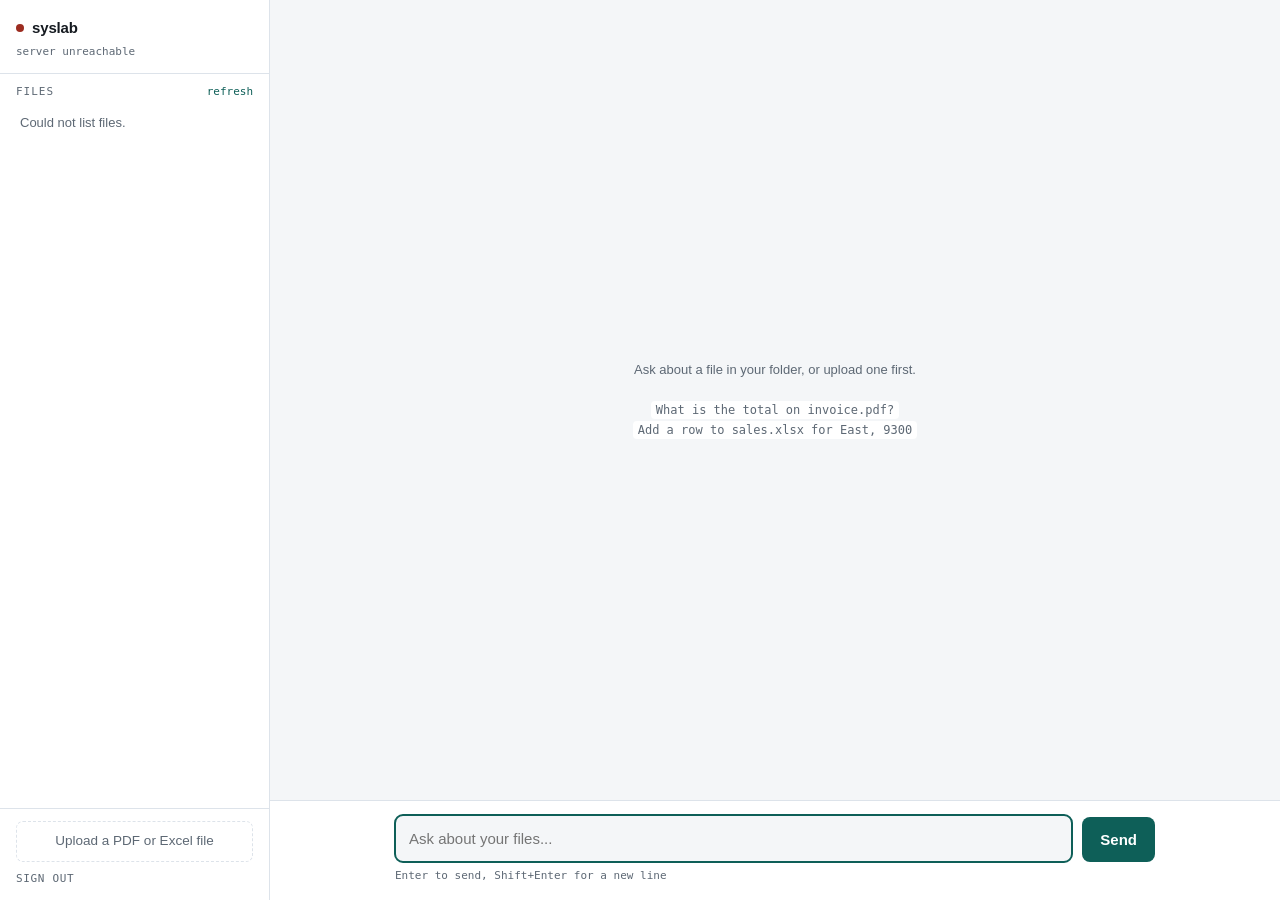
==== app/web/index.html @ 8617e84d "Syslab Server Prototype" ====
<!doctype html>
<html lang="en">
<head>
<meta charset="utf-8">
<meta name="viewport" content="width=device-width, initial-scale=1">
<title>syslab</title>
<style>
:root{
  --bg:#f4f6f8; --panel:#fff; --line:#dde3ea; --ink:#151a20; --muted:#5d6874;
  --accent:#0e5f58; --accent-soft:#dcebe8; --warn:#8e4e1c; --danger:#9c2c20;
  --mono:ui-monospace,"Cascadia Mono","SF Mono",Menlo,Consolas,monospace;
}
@media (prefers-color-scheme:dark){
  :root{
    --bg:#0e1216; --panel:#171d23; --line:#2a343d; --ink:#e5eaef; --muted:#95a1ad;
    --accent:#4fc7b4; --accent-soft:#12312d; --warn:#de9a62; --danger:#ee8b78;
  }
}
*{box-sizing:border-box}
html,body{height:100%}
body{
  margin:0; background:var(--bg); color:var(--ink); display:flex; height:100vh; overflow:hidden;
  font:15px/1.55 -apple-system,BlinkMacSystemFont,"Segoe UI",Roboto,sans-serif;
}
button{font:inherit; cursor:pointer}
button:disabled{cursor:default; opacity:.5}

/* ---------- sidebar ---------- */
aside{
  width:270px; flex:0 0 270px; background:var(--panel); border-right:1px solid var(--line);
  display:flex; flex-direction:column; overflow:hidden;
}
aside header{padding:16px 16px 12px; border-bottom:1px solid var(--line)}
.brand{font-weight:650; letter-spacing:-.01em; display:flex; align-items:center; gap:8px}
.dot{width:8px; height:8px; border-radius:50%; background:var(--muted); flex:0 0 8px}
.dot.up{background:var(--accent)}
.dot.down{background:var(--danger)}
.meta{font:11px/1.5 var(--mono); color:var(--muted); margin-top:5px; word-break:break-all; white-space:pre-line}
.filehead{
  padding:12px 16px 6px; font:11px/1 var(--mono); letter-spacing:.09em;
  text-transform:uppercase; color:var(--muted); display:flex; justify-content:space-between;
}
.filehead button{background:none; border:none; color:var(--accent); font:inherit; padding:0}
#files{flex:1; overflow-y:auto; padding:0 10px 10px}
.file{
  display:block; padding:8px 10px; border-radius:6px; text-decoration:none; color:inherit;
  border:1px solid transparent;
}
.file:hover{background:var(--bg); border-color:var(--line)}
.file b{display:block; font-weight:500; font-size:13.5px; word-break:break-all}
.file span{font:11px var(--mono); color:var(--muted)}
.empty{padding:10px; color:var(--muted); font-size:13px}
aside footer{padding:12px 16px; border-top:1px solid var(--line)}
.upload{
  display:block; text-align:center; padding:9px; border:1px dashed var(--line);
  border-radius:7px; color:var(--muted); font-size:13.5px;
}
.upload:hover{border-color:var(--accent); color:var(--accent)}
.upload.busy{opacity:.6}

/* ---------- chat ---------- */
main{flex:1; display:flex; flex-direction:column; min-width:0}
#log{flex:1; overflow-y:auto; padding:26px 24px; display:flex; flex-direction:column; gap:18px}
.turn{max-width:760px; width:100%; margin:0 auto; display:flex; flex-direction:column; gap:7px}
.who{font:11px var(--mono); letter-spacing:.09em; text-transform:uppercase; color:var(--muted)}
.bubble{
  background:var(--panel); border:1px solid var(--line); border-radius:9px;
  padding:13px 16px; white-space:pre-wrap; overflow-wrap:anywhere;
}
.turn.me .bubble{background:var(--accent-soft); border-color:transparent}
.bubble.error{border-color:var(--danger); color:var(--danger)}
.hint{color:var(--muted); font-size:13px; text-align:center; max-width:560px; margin:auto}
.hint code{font:12px var(--mono); background:var(--panel); padding:2px 5px; border-radius:4px}

details.trace{font-size:13px}
details.trace summary{
  cursor:pointer; color:var(--muted); font:11px var(--mono); letter-spacing:.05em;
  text-transform:uppercase; list-style:none;
}
details.trace summary::-webkit-details-marker{display:none}
details.trace summary:hover{color:var(--accent)}
.step{font:12px/1.6 var(--mono); color:var(--muted); padding:3px 0 0 14px; overflow-wrap:anywhere; white-space:pre-wrap}
.step.bad{color:var(--danger)}

/* ---------- composer ---------- */
form{
  border-top:1px solid var(--line); background:var(--panel); padding:14px 24px 18px;
}
.row{max-width:760px; margin:0 auto; display:flex; gap:10px; align-items:flex-end}
textarea{
  flex:1; resize:none; font:inherit; color:inherit; background:var(--bg);
  border:1px solid var(--line); border-radius:8px; padding:11px 13px; max-height:180px;
}
textarea:focus{outline:2px solid var(--accent); outline-offset:-1px; border-color:transparent}
.send{
  background:var(--accent); color:var(--panel); border:none; border-radius:8px;
  padding:11px 18px; font-weight:550;
}
@media (prefers-color-scheme:dark){.send{color:#0e1216}}
.foot{max-width:760px; margin:7px auto 0; font:11px var(--mono); color:var(--muted)}
/* ---------- sign in ---------- */
#gate{
  position:fixed; inset:0; z-index:50; background:var(--bg);
  display:flex; align-items:center; justify-content:center; padding:24px;
}
/* An id selector beats the browser's own [hidden]{display:none}, so setting
   .hidden = true on this element did nothing and the panel never went away.
   This rule is more specific than the one above, so it wins. */
#gate[hidden]{display:none}
.gatebox{
  background:var(--panel); border:1px solid var(--line); border-radius:10px;
  padding:28px 26px; width:100%; max-width:400px;
  box-shadow:0 1px 2px rgba(0,0,0,.05), 0 18px 40px -28px rgba(0,0,0,.4);
}
.gatebox h1{font-size:1.15rem; margin:0 0 6px; letter-spacing:-.01em}
.gatebox p{margin:0 0 18px; color:var(--muted); font-size:13.5px; line-height:1.5}
.gatebox input{
  width:100%; font:inherit; color:inherit; background:var(--bg);
  border:1px solid var(--line); border-radius:8px; padding:11px 13px;
}
.gatebox input:focus{outline:2px solid var(--accent); outline-offset:-1px; border-color:transparent}
.gatebox .send{width:100%; margin-top:12px}
.gatemsg{margin:12px 0 0; font-size:13px; color:var(--danger); min-height:1.2em}
.signout{
  background:none; border:none; color:var(--muted); font:11px var(--mono);
  letter-spacing:.06em; text-transform:uppercase; padding:0; margin-top:10px;
}
.signout:hover{color:var(--danger)}

@media (max-width:760px){
  aside{display:none}
  #log{padding:18px 14px}
  form{padding:12px 14px 16px}
}
</style>
</head>
<body>

<div id="gate" hidden>
  <form class="gatebox" id="gateform">
    <h1>syslab</h1>
    <p>This assistant can read and write files on the machine it runs on, so it
       asks for a token before it does anything. Paste the one from your
       <code>.env</code>. This browser will remember it for thirty days.</p>
    <input type="password" id="token" placeholder="Access token" autocomplete="current-password" autofocus>
    <button class="send" type="submit" id="gatesend">Sign in</button>
    <p class="gatemsg" id="gatemsg"></p>
  </form>
</div>

<aside>
  <header>
    <div class="brand"><span class="dot" id="dot"></span> syslab</div>
    <div class="meta" id="status">checking...</div>
  </header>
  <div class="filehead">
    <span>Files</span>
    <button type="button" id="refresh">refresh</button>
  </div>
  <div id="files"><div class="empty">Loading...</div></div>
  <footer>
    <label class="upload" id="uploadLabel">
      Upload a PDF or Excel file
      <input type="file" id="fileInput" accept=".pdf,.xlsx,.xlsm" hidden>
    </label>
    <button type="button" class="signout" id="signout">Sign out</button>
  </footer>
</aside>

<main>
  <div id="log">
    <p class="hint">
      Ask about a file in your folder, or upload one first.<br><br>
      <code>What is the total on invoice.pdf?</code><br>
      <code>Add a row to sales.xlsx for East, 9300</code>
    </p>
  </div>

  <form id="composer">
    <div class="row">
      <textarea id="input" rows="1" placeholder="Ask about your files..." autofocus></textarea>
      <button class="send" id="send" type="submit">Send</button>
    </div>
    <div class="foot" id="foot">Enter to send, Shift+Enter for a new line</div>
  </form>
</main>

<script>
// Auth: the token is kept here and sent as a header on every request.
//
// The first version relied only on the HttpOnly cookie that /api/login sets.
// That works locally and failed on a laptop over Tailscale: the login
// succeeded, the browser did not send the cookie back, /api/health returned
// 401, and the sign-in panel silently reappeared. Rather than debug one
// browser's cookie policy for plain HTTP on a .ts.net host, the page now holds
// the token itself. The cookie is still set and still works; nothing depends
// on it.
const TOKEN_KEY = "syslab_token";
let TOKEN = "";
try { TOKEN = localStorage.getItem(TOKEN_KEY) || ""; } catch (e) { TOKEN = ""; }

const $ = (id) => document.getElementById(id);

function api(path, options) {
  const opts = Object.assign({}, options || {});
  opts.headers = Object.assign({}, opts.headers || {});
  if (TOKEN) opts.headers["X-Syslab-Token"] = TOKEN;
  return fetch(path, opts);
}

// ---------- sign in ----------
function showGate(message) {
  $("gate").hidden = false;
  $("gatemsg").textContent = message || "";
  $("token").focus();
}

// Callers pass the parsed body when they already have it: reading a Response
// twice throws, and cloning one whose body is used throws too.
function guard(res, data) {
  if (res.status === 401) {
    showGate("That token was not accepted. Paste it again.");
    return true;
  }
  if (res.status === 503) {
    showGate((data && data.detail) || "The server has no APP_TOKEN set.");
    return true;
  }
  return false;
}

$("gateform").addEventListener("submit", async (e) => {
  e.preventDefault();
  const token = $("token").value.trim();
  if (!token) return;
  $("gatesend").disabled = true;
  $("gatemsg").textContent = "Signing in...";
  try {
    const res = await fetch("/api/login", {
      method: "POST",
      headers: { "Content-Type": "application/json" },
      body: JSON.stringify({ token }),
    });
    const data = await res.json().catch(() => ({}));

    if (!res.ok) {
      $("gatemsg").textContent = data.detail || ("Sign in failed (HTTP " + res.status + ").");
      return;
    }

    // Keep the token, then prove it actually works before hiding the panel.
    // Hiding first is what made a failure look like nothing happening.
    TOKEN = token;
    try { localStorage.setItem(TOKEN_KEY, token); } catch (err) { /* private window */ }

    const proof = await api("/api/health");
    if (!proof.ok) {
      TOKEN = "";
      try { localStorage.removeItem(TOKEN_KEY); } catch (err) {}
      $("gatemsg").textContent =
        "Signed in, but the next request came back " + proof.status +
        ". Something between this browser and the server is dropping the session.";
      return;
    }

    $("gate").hidden = true;
    $("token").value = "";
    $("gatemsg").textContent = "";
    health();
    loadFiles();
  } catch (err) {
    $("gatemsg").textContent = "Could not reach the server: " + err.message;
  } finally {
    $("gatesend").disabled = false;
  }
});

$("signout").addEventListener("click", async () => {
  TOKEN = "";
  try { localStorage.removeItem(TOKEN_KEY); } catch (e) {}
  await fetch("/api/logout", { method: "POST" }).catch(() => {});
  location.reload();
});

const log = $("log"), input = $("input"), send = $("send"), foot = $("foot");
let history = [];
let busy = false;

// ---------- rendering ----------
function turn(who, cls) {
  const wrap = document.createElement("div");
  wrap.className = "turn" + (cls ? " " + cls : "");
  const label = document.createElement("div");
  label.className = "who";
  label.textContent = who;
  wrap.appendChild(label);
  log.appendChild(wrap);
  return wrap;
}

function bubble(parent, text, cls) {
  const el = document.createElement("div");
  el.className = "bubble" + (cls ? " " + cls : "");
  el.textContent = text;
  parent.appendChild(el);
  return el;
}

function trace(parent, steps) {
  if (!steps || !steps.length) return;
  const d = document.createElement("details");
  d.className = "trace";
  const s = document.createElement("summary");
  const bad = steps.filter((x) => !x.ok).length;
  s.textContent = steps.length + (steps.length === 1 ? " tool call" : " tool calls")
    + (bad ? ", " + bad + " failed" : "");
  d.appendChild(s);
  for (const step of steps) {
    const line = document.createElement("div");
    line.className = "step" + (step.ok ? "" : " bad");
    let args = "";
    try { args = JSON.stringify(step.arguments); } catch (e) { args = String(step.arguments); }
    line.textContent = (step.ok ? "" : "failed  ") + step.tool + "(" + args + ")"
      + (step.error ? "\n    " + step.error : "");
    d.appendChild(line);
  }
  parent.appendChild(d);
  if (bad) d.open = true;
}

function scroll() { log.scrollTop = log.scrollHeight; }

// ---------- asking ----------
async function ask(text) {
  const hint = log.querySelector(".hint");
  if (hint) hint.remove();

  bubble(turn("You", "me"), text);
  scroll();

  const answerTurn = turn("Assistant");
  const placeholder = bubble(answerTurn, "Thinking...");
  scroll();

  busy = true;
  send.disabled = true;
  const started = Date.now();

  try {
    const res = await api("/api/chat", {
      method: "POST",
      headers: { "Content-Type": "application/json" },
      body: JSON.stringify({ message: text, history }),
    });
    const data = await res.json().catch(() => ({}));
    placeholder.remove();

    if (guard(res, data)) {
      bubble(answerTurn, "Your session ended. Sign in and ask again.", "error");
    } else if (!res.ok) {
      bubble(answerTurn, data.detail || ("Request failed with status " + res.status), "error");
    } else {
      trace(answerTurn, data.steps);
      bubble(answerTurn, data.answer || "(no answer)");
      history = data.history || [];
      if (data.steps && data.steps.some((s) => s.tool.indexOf("write_") === 0)) loadFiles();
    }
  } catch (err) {
    placeholder.remove();
    bubble(answerTurn, "Could not reach the server: " + err.message, "error");
  } finally {
    busy = false;
    send.disabled = false;
    foot.textContent = "Answered in " + ((Date.now() - started) / 1000).toFixed(1) + "s";
    scroll();
    input.focus();
  }
}

$("composer").addEventListener("submit", (e) => {
  e.preventDefault();
  const text = input.value.trim();
  if (!text || busy) return;
  input.value = "";
  input.style.height = "auto";
  ask(text);
});

input.addEventListener("keydown", (e) => {
  if (e.key === "Enter" && !e.shiftKey) {
    e.preventDefault();
    $("composer").requestSubmit();
  }
});
input.addEventListener("input", () => {
  input.style.height = "auto";
  input.style.height = Math.min(input.scrollHeight, 180) + "px";
});

// ---------- files ----------
// Downloads go through fetch rather than a plain href, because a link cannot
// carry the token header. The file comes back as a blob and is saved from there.
async function download(name) {
  try {
    const res = await api("/api/files/" + encodeURIComponent(name));
    if (guard(res)) return;
    if (!res.ok) {
      bubble(turn("Download"), "Could not download " + name + " (HTTP " + res.status + ").", "error");
      scroll();
      return;
    }
    const blob = await res.blob();
    const url = URL.createObjectURL(blob);
    const a = document.createElement("a");
    a.href = url;
    a.download = name;
    document.body.appendChild(a);
    a.click();
    a.remove();
    setTimeout(() => URL.revokeObjectURL(url), 30000);
  } catch (err) {
    bubble(turn("Download"), "Download failed: " + err.message, "error");
    scroll();
  }
}

async function loadFiles() {
  const box = $("files");
  try {
    const res = await api("/api/files");
    if (guard(res)) {
      box.innerHTML = '<div class="empty">Sign in to see your files.</div>';
      return;
    }
    const data = await res.json();
    box.innerHTML = "";
    if (!data.files.length) {
      box.innerHTML = '<div class="empty">No files yet. Upload one below.</div>';
      return;
    }
    for (const f of data.files) {
      const a = document.createElement("a");
      a.className = "file";
      a.href = "#";
      a.title = "Download " + f.name;
      a.innerHTML = "<b></b><span></span>";
      a.querySelector("b").textContent = f.name;
      a.querySelector("span").textContent = f.size_kb + " KB   ·   " + f.modified;
      a.addEventListener("click", (e) => { e.preventDefault(); download(f.name); });
      box.appendChild(a);
    }
  } catch (err) {
    box.innerHTML = '<div class="empty">Could not list files.</div>';
  }
}

$("refresh").addEventListener("click", loadFiles);

$("fileInput").addEventListener("change", async (e) => {
  const file = e.target.files[0];
  if (!file) return;
  const label = $("uploadLabel");
  const original = label.firstChild.textContent;
  label.classList.add("busy");
  label.firstChild.textContent = "Uploading " + file.name + "...";

  const body = new FormData();
  body.append("file", file);
  try {
    const res = await api("/api/upload", { method: "POST", body });
    const data = await res.json().catch(() => ({}));
    if (guard(res, data)) {
      bubble(turn("Upload"), "Your session ended. Sign in and upload again.", "error");
    } else if (!res.ok) {
      bubble(turn("Upload"), data.detail || "Upload failed.", "error");
    } else {
      const note = data.renamed
        ? "Uploaded as " + data.name + " (a file with that name already existed)."
        : "Uploaded " + data.name + " (" + data.size_kb + " KB). Ask me about it.";
      bubble(turn("Upload"), note);
      const hint = log.querySelector(".hint");
      if (hint) hint.remove();
    }
    scroll();
    loadFiles();
  } catch (err) {
    bubble(turn("Upload"), "Upload failed: " + err.message, "error");
  } finally {
    label.classList.remove("busy");
    label.firstChild.textContent = original;
    e.target.value = "";
  }
});

// ---------- health ----------
async function health() {
  try {
    const res = await api("/api/health");
    if (res.status === 401 || res.status === 503) {
      const data = await res.json().catch(() => ({}));
      $("dot").className = "dot";
      $("status").textContent = "not signed in";
      // No token yet is the ordinary first visit, not an error worth shouting.
      showGate(TOKEN ? "That token was not accepted. Paste it again." :
                       (res.status === 503 ? (data.detail || "") : ""));
      return;
    }
    const data = await res.json();
    $("dot").className = "dot up";
    $("status").textContent = data.model + "\n" + data.data_dir;
  } catch (err) {
    $("dot").className = "dot down";
    $("status").textContent = "server unreachable";
  }
}

health();
loadFiles();
</script>
</body>
</html>
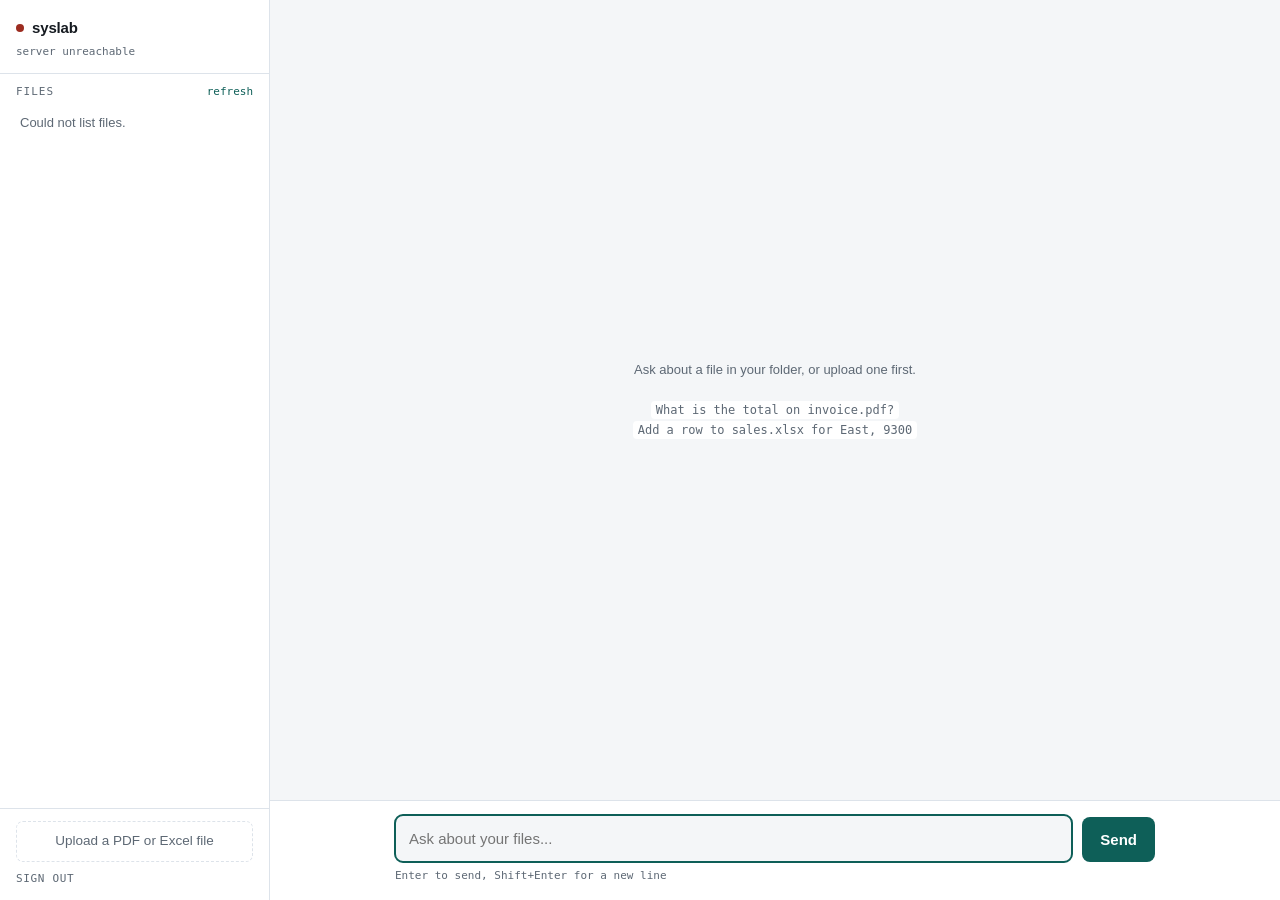
==== commit 23ab5eac: "Fix eight latent bugs found by a full code audit Found by reading app/ rather than from a failing tr" ====
--- a/app/web/index.html
+++ b/app/web/index.html
@@ -98,6 +98,26 @@
 }
 @media (prefers-color-scheme:dark){.send{color:#0e1216}}
 .foot{max-width:760px; margin:7px auto 0; font:11px var(--mono); color:var(--muted)}
+/* ---------- jobs ---------- */
+#jobwrap{border-top:1px solid var(--line); display:none}
+#jobwrap.on{display:block}
+#jobs{padding:0 10px 8px; max-height:33vh; overflow-y:auto}
+.job{padding:8px 10px; border-radius:6px; border:1px solid var(--line); margin-bottom:6px;
+  background:var(--bg); display:flex; flex-direction:column; gap:5px}
+.job .top{display:flex; justify-content:space-between; align-items:baseline; gap:8px}
+.job .kind{font-size:13px; font-weight:500; overflow-wrap:anywhere}
+.job .state{font:10px var(--mono); letter-spacing:.09em; text-transform:uppercase; color:var(--muted)}
+.job .state.run{color:var(--accent)}
+.job .state.bad{color:var(--danger)}
+.job .state.good{color:var(--accent)}
+.bar{height:3px; border-radius:2px; background:var(--line); overflow:hidden}
+.bar i{display:block; height:100%; background:var(--accent); width:0; transition:width .3s linear}
+.job .meta{font:10.5px var(--mono); color:var(--muted); display:flex; justify-content:space-between; gap:8px}
+.job .meta button{background:none; border:none; color:var(--muted); font:inherit; padding:0;
+  text-decoration:underline}
+.job .meta button:hover{color:var(--danger)}
+.job .err{font:11px var(--mono); color:var(--danger); overflow-wrap:anywhere}
+
 /* ---------- sign in ---------- */
 #gate{
   position:fixed; inset:0; z-index:50; background:var(--bg);
@@ -158,6 +178,13 @@
     <button type="button" id="refresh">refresh</button>
   </div>
   <div id="files"><div class="empty">Loading...</div></div>
+  <div id="jobwrap">
+    <div class="filehead">
+      <span>Running</span>
+      <span id="jobsummary" style="font:10px var(--mono); color:var(--muted)"></span>
+    </div>
+    <div id="jobs"></div>
+  </div>
   <footer>
     <label class="upload" id="uploadLabel">
       Upload a PDF or Excel file
@@ -364,6 +391,8 @@
       bubble(answerTurn, data.answer || "(no answer)");
       history = data.history || [];
       if (data.steps && data.steps.some((s) => s.tool.indexOf("write_") === 0)) loadFiles();
+      // A queued job starts the panel polling without waiting for the next tick.
+      if (data.steps && data.steps.some((s) => s.tool === "queue_image")) pollJobs();
     }
   } catch (err) {
     placeholder.remove();
@@ -492,6 +521,104 @@
   }
 });
 
+// ---------- jobs ----------
+// Slow work does not block a request: it is submitted, given an id, and polled.
+// Polling runs only while something is actually active, so an idle page is quiet.
+let jobTimer = null;
+
+function jobState(status) {
+  if (status === "running") return "run";
+  if (status === "failed") return "bad";
+  if (status === "done") return "good";
+  return "";
+}
+
+function renderJobs(data) {
+  const box = $("jobs");
+  const wrap = $("jobwrap");
+  const show = (data.jobs || []).slice(0, 6);
+
+  if (!show.length) { wrap.classList.remove("on"); box.innerHTML = ""; return; }
+  wrap.classList.add("on");
+  $("jobsummary").textContent =
+    data.running + " running, " + data.queued + " waiting";
+
+  box.innerHTML = "";
+  for (const job of show) {
+    const el = document.createElement("div");
+    el.className = "job";
+
+    const top = document.createElement("div");
+    top.className = "top";
+    const kind = document.createElement("span");
+    kind.className = "kind";
+    kind.textContent = job.kind;
+    const state = document.createElement("span");
+    state.className = "state " + jobState(job.status);
+    state.textContent = job.status === "queued" && job.position_in_queue
+      ? "queued #" + job.position_in_queue : job.status;
+    top.append(kind, state);
+    el.appendChild(top);
+
+    if (job.status === "running" || job.status === "done") {
+      const bar = document.createElement("div");
+      bar.className = "bar";
+      const fill = document.createElement("i");
+      fill.style.width = Math.round((job.progress || 0) * 100) + "%";
+      bar.appendChild(fill);
+      el.appendChild(bar);
+    }
+
+    const meta = document.createElement("div");
+    meta.className = "meta";
+    const timing = document.createElement("span");
+    timing.textContent = job.status === "queued"
+      ? "waiting " + job.seconds_waiting + "s"
+      : (job.seconds_running !== undefined ? job.seconds_running + "s" : "");
+    meta.appendChild(timing);
+    if (job.status === "queued" || job.status === "running") {
+      const cancel = document.createElement("button");
+      cancel.type = "button";
+      cancel.textContent = "cancel";
+      cancel.addEventListener("click", () => cancelJob(job.id));
+      meta.appendChild(cancel);
+    } else if (job.note) {
+      const note = document.createElement("span");
+      note.textContent = job.note;
+      meta.appendChild(note);
+    }
+    el.appendChild(meta);
+
+    if (job.error) {
+      const err = document.createElement("div");
+      err.className = "err";
+      err.textContent = job.error;
+      el.appendChild(err);
+    }
+    box.appendChild(el);
+  }
+}
+
+async function pollJobs() {
+  try {
+    const res = await api("/api/jobs");
+    if (!res.ok) return;
+    const data = await res.json();
+    renderJobs(data);
+    const active = data.running + data.queued;
+    // Keep polling only while there is something to watch.
+    clearTimeout(jobTimer);
+    if (active > 0) jobTimer = setTimeout(pollJobs, 1200);
+    else if (data.jobs && data.jobs.length) jobTimer = setTimeout(pollJobs, 6000);
+  } catch (err) { /* the page is still usable without the panel */ }
+}
+
+async function cancelJob(id) {
+  try { await api("/api/jobs/" + encodeURIComponent(id), { method: "DELETE" }); }
+  catch (err) { /* it may have finished a moment ago */ }
+  pollJobs();
+}
+
 // ---------- health ----------
 async function health() {
   try {
@@ -516,6 +643,7 @@
 
 health();
 loadFiles();
+pollJobs();
 </script>
 </body>
 </html>
